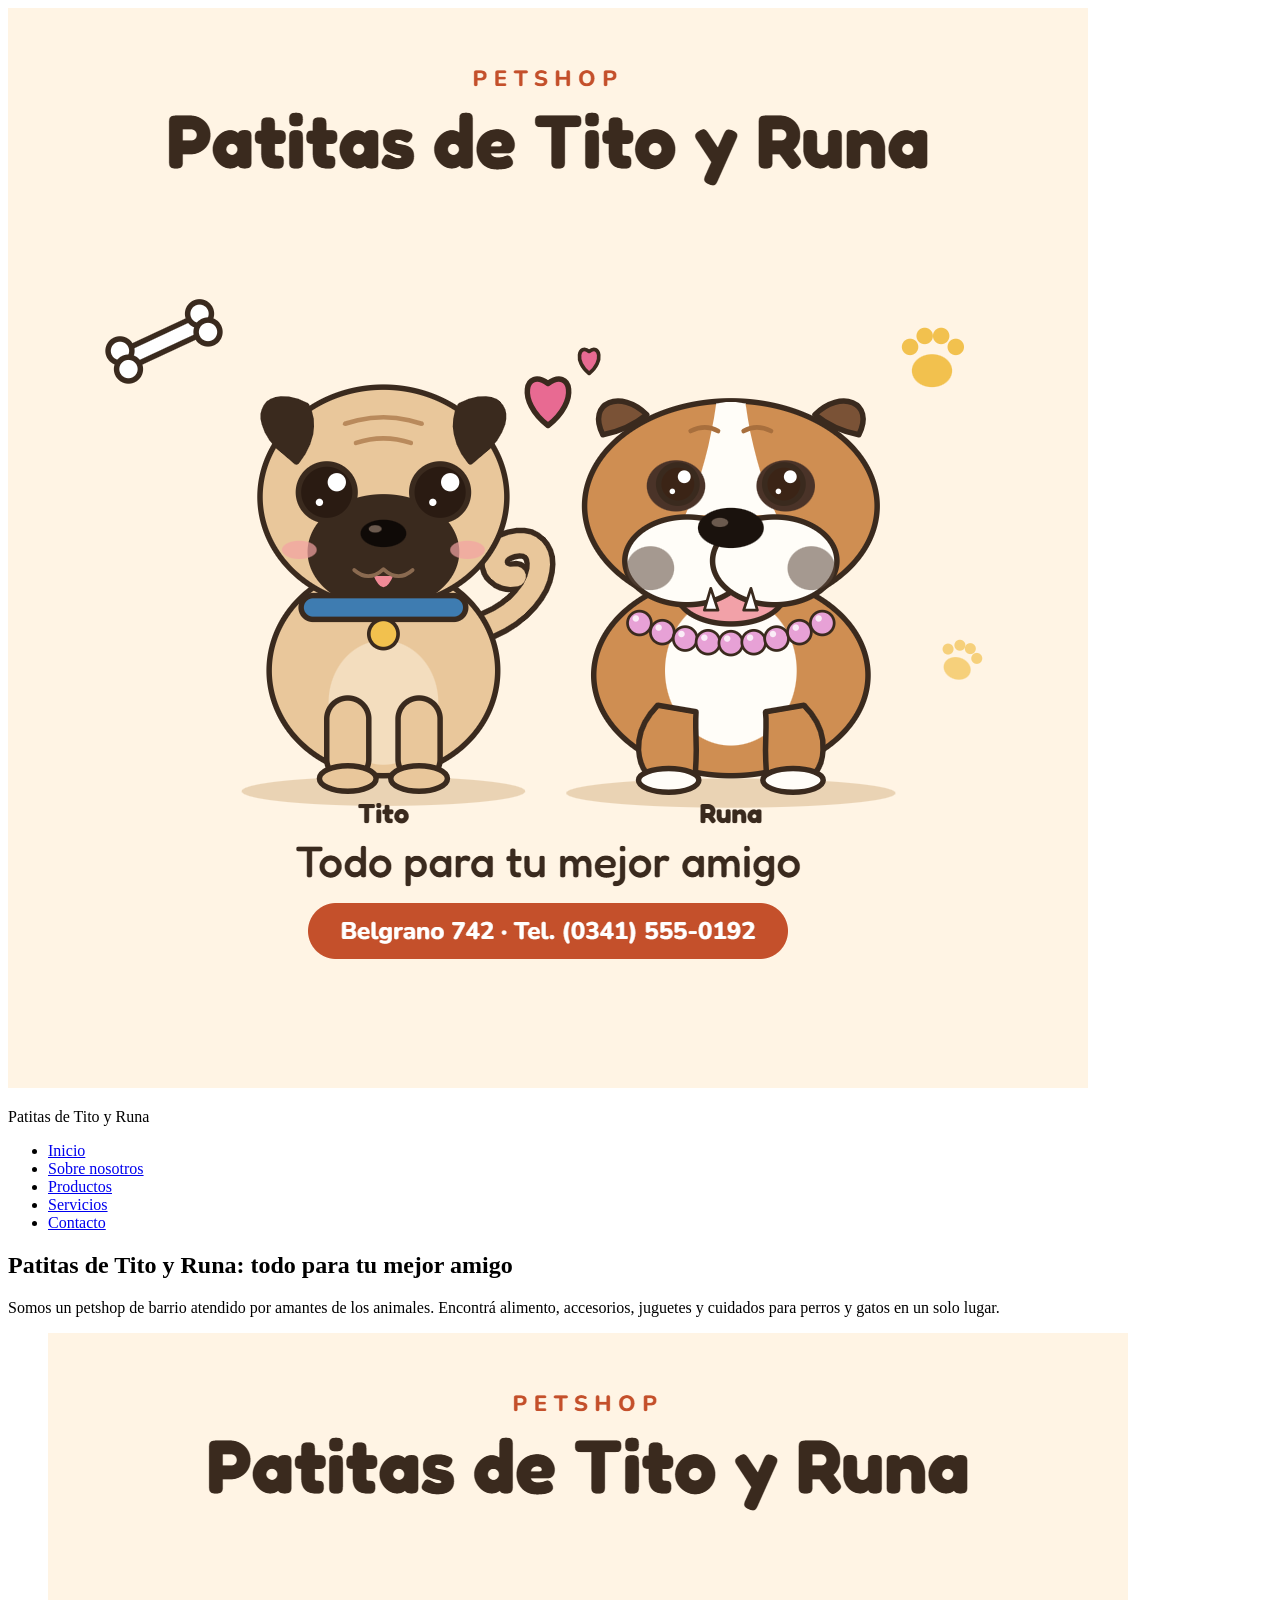
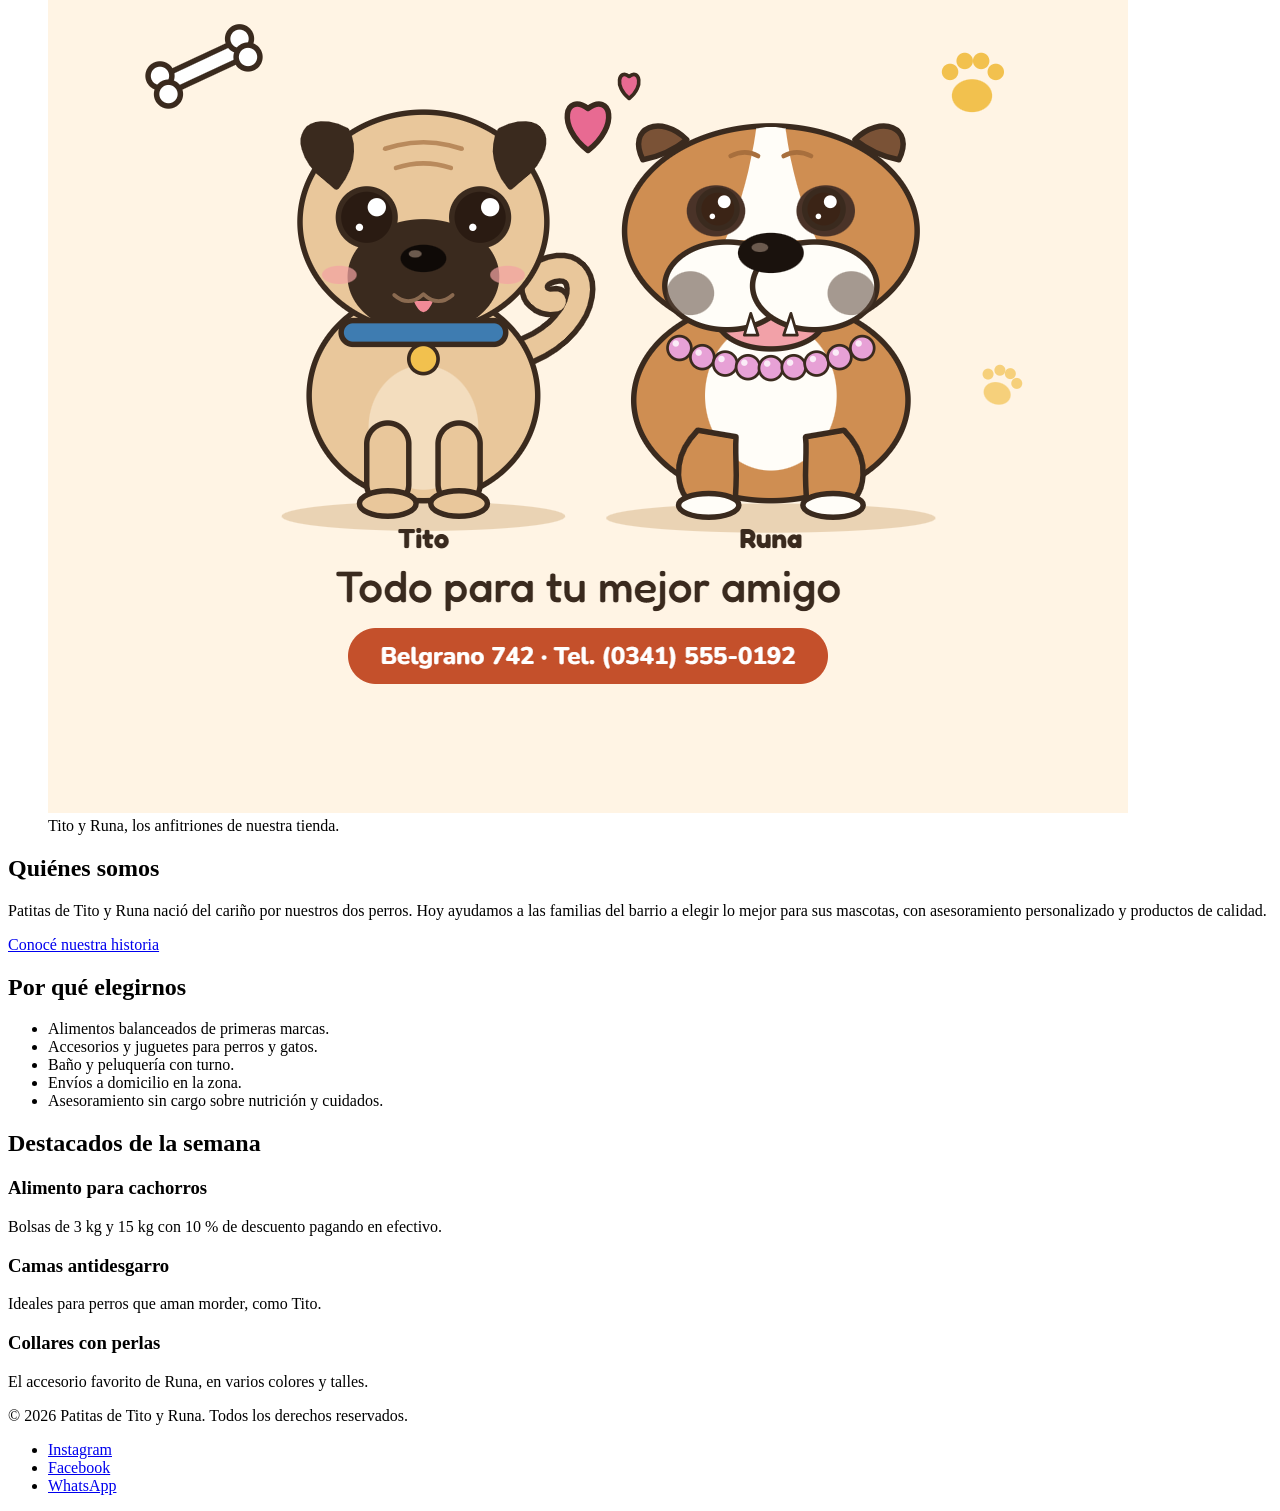
==== index.html @ 101479d8 "Estructura HTML semántica del sitio Patitas de Tito y Runa" ====
<!DOCTYPE html>
<html lang="es">
<head>
    <meta charset="UTF-8">
    <meta name="viewport" content="width=device-width, initial-scale=1.0">
    <title>Inicio | Patitas de Tito y Runa</title>
</head>
<body>
    <header>
        <a href="index.html">
            <img src="img/PugyBulldog.png" alt="Logo de Patitas de Tito y Runa: un pug y una bulldog sentados juntos">
        </a>
        <p>Patitas de Tito y Runa</p>
        <nav>
            <ul>
                <li><a href="index.html">Inicio</a></li>
                <li><a href="pages/nosotros.html">Sobre nosotros</a></li>
                <li><a href="pages/productos.html">Productos</a></li>
                <li><a href="pages/servicios.html">Servicios</a></li>
                <li><a href="pages/contacto.html">Contacto</a></li>
            </ul>
        </nav>
    </header>

    <main>
        <section>
            <h1>Patitas de Tito y Runa: todo para tu mejor amigo</h1>
            <p>Somos un petshop de barrio atendido por amantes de los animales. Encontrá alimento, accesorios, juguetes y cuidados para perros y gatos en un solo lugar.</p>
            <figure>
                <img src="img/PugyBulldog.png" alt="Ilustración de Tito, un pug con collar azul, y Runa, una bulldog con collar de perlas rosas, sentados uno al lado del otro">
                <figcaption>Tito y Runa, los anfitriones de nuestra tienda.</figcaption>
            </figure>
        </section>

        <section>
            <h2>Quiénes somos</h2>
            <p>Patitas de Tito y Runa nació del cariño por nuestros dos perros. Hoy ayudamos a las familias del barrio a elegir lo mejor para sus mascotas, con asesoramiento personalizado y productos de calidad.</p>
            <p><a href="pages/nosotros.html">Conocé nuestra historia</a></p>
        </section>

        <section>
            <h2>Por qué elegirnos</h2>
            <ul>
                <li>Alimentos balanceados de primeras marcas.</li>
                <li>Accesorios y juguetes para perros y gatos.</li>
                <li>Baño y peluquería con turno.</li>
                <li>Envíos a domicilio en la zona.</li>
                <li>Asesoramiento sin cargo sobre nutrición y cuidados.</li>
            </ul>
        </section>

        <section>
            <h2>Destacados de la semana</h2>
            <article>
                <h3>Alimento para cachorros</h3>
                <p>Bolsas de 3 kg y 15 kg con 10 % de descuento pagando en efectivo.</p>
            </article>
            <article>
                <h3>Camas antidesgarro</h3>
                <p>Ideales para perros que aman morder, como Tito.</p>
            </article>
            <article>
                <h3>Collares con perlas</h3>
                <p>El accesorio favorito de Runa, en varios colores y talles.</p>
            </article>
        </section>
    </main>

    <footer>
        <p>&copy; 2026 Patitas de Tito y Runa. Todos los derechos reservados.</p>
        <nav>
            <ul>
                <li><a href="https://www.instagram.com/" target="_blank">Instagram</a></li>
                <li><a href="https://www.facebook.com/" target="_blank">Facebook</a></li>
                <li><a href="https://wa.me/5493415550192" target="_blank">WhatsApp</a></li>
            </ul>
        </nav>
    </footer>
</body>
</html>
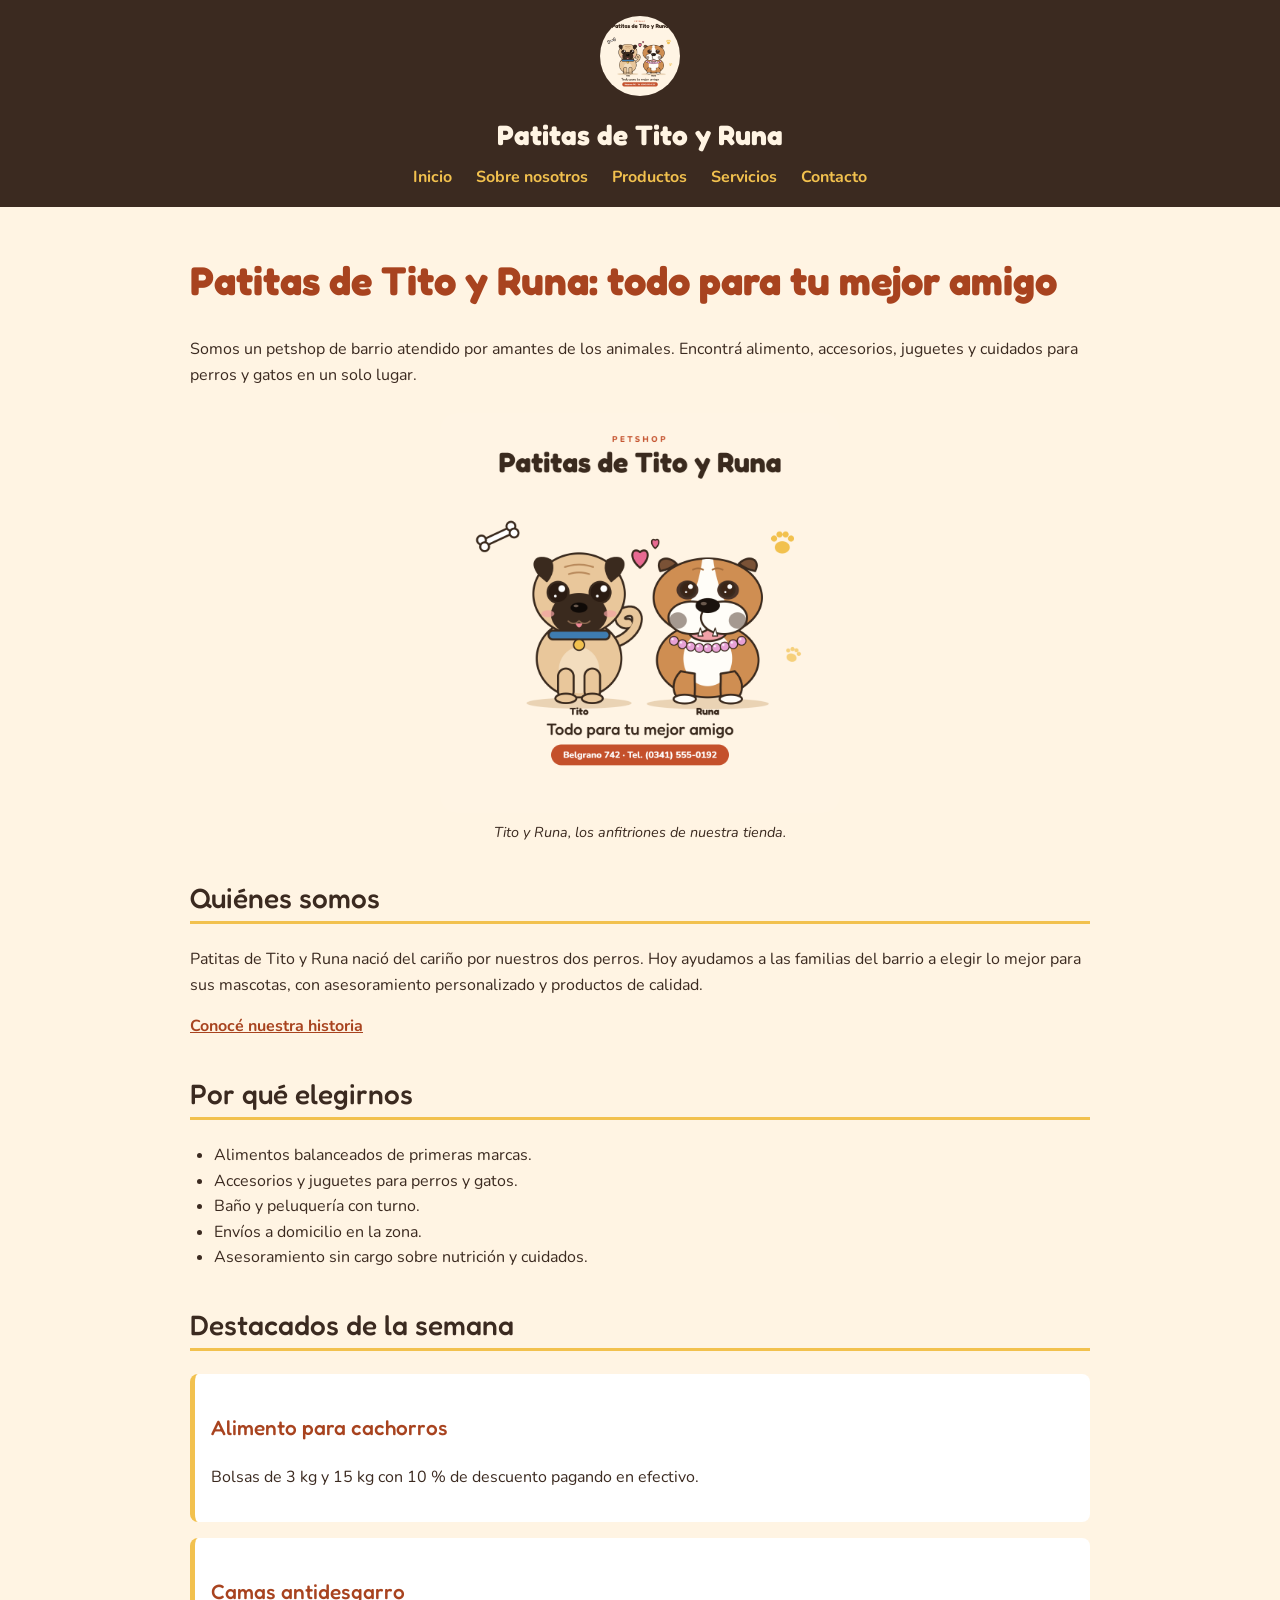
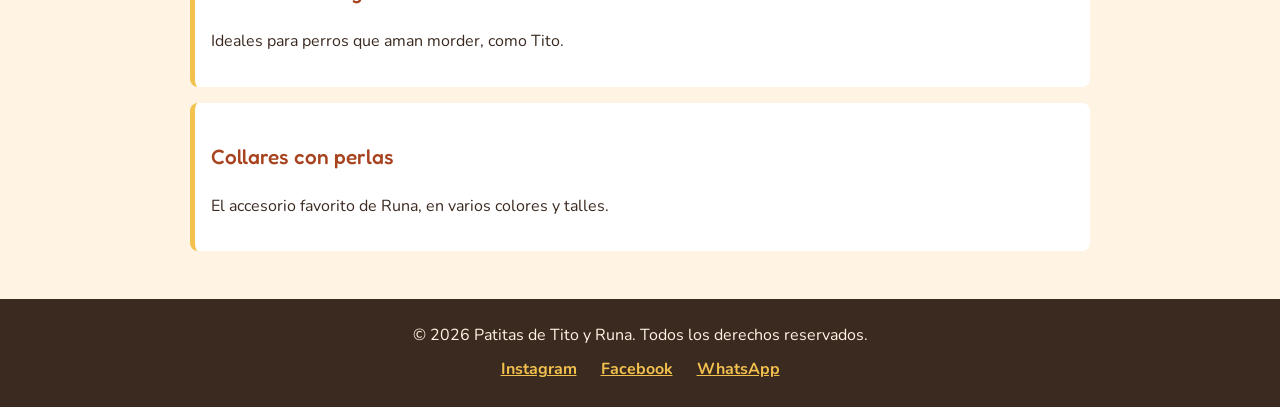
==== commit 84c0fa29: "Hoja de estilos externa con paleta y tipografía" ====
--- a/index.html
+++ b/index.html
@@ -4,43 +4,45 @@
     <meta charset="UTF-8">
     <meta name="viewport" content="width=device-width, initial-scale=1.0">
     <title>Inicio | Patitas de Tito y Runa</title>
+    <link rel="stylesheet" href="https://fonts.googleapis.com/css2?family=Fredoka:wght@500;700&family=Nunito:wght@400;700&display=swap">
+    <link rel="stylesheet" href="styles/styles.css">
 </head>
-<body>
-    <header>
+<body class="pagina">
+    <header class="encabezado">
         <a href="index.html">
-            <img src="img/PugyBulldog.png" alt="Logo de Patitas de Tito y Runa: un pug y una bulldog sentados juntos">
+            <img class="logo" src="img/PugyBulldog.png" alt="Logo de Patitas de Tito y Runa: un pug y una bulldog sentados juntos">
         </a>
-        <p>Patitas de Tito y Runa</p>
+        <p class="marca">Patitas de Tito y Runa</p>
         <nav>
-            <ul>
-                <li><a href="index.html">Inicio</a></li>
-                <li><a href="pages/nosotros.html">Sobre nosotros</a></li>
-                <li><a href="pages/productos.html">Productos</a></li>
-                <li><a href="pages/servicios.html">Servicios</a></li>
-                <li><a href="pages/contacto.html">Contacto</a></li>
+            <ul class="menu-lista">
+                <li><a class="menu-enlace" href="index.html">Inicio</a></li>
+                <li><a class="menu-enlace" href="pages/nosotros.html">Sobre nosotros</a></li>
+                <li><a class="menu-enlace" href="pages/productos.html">Productos</a></li>
+                <li><a class="menu-enlace" href="pages/servicios.html">Servicios</a></li>
+                <li><a class="menu-enlace" href="pages/contacto.html">Contacto</a></li>
             </ul>
         </nav>
     </header>
 
-    <main>
-        <section>
-            <h1>Patitas de Tito y Runa: todo para tu mejor amigo</h1>
+    <main class="contenido">
+        <section class="seccion">
+            <h1 class="titulo-principal">Patitas de Tito y Runa: todo para tu mejor amigo</h1>
             <p>Somos un petshop de barrio atendido por amantes de los animales. Encontrá alimento, accesorios, juguetes y cuidados para perros y gatos en un solo lugar.</p>
-            <figure>
-                <img src="img/PugyBulldog.png" alt="Ilustración de Tito, un pug con collar azul, y Runa, una bulldog con collar de perlas rosas, sentados uno al lado del otro">
-                <figcaption>Tito y Runa, los anfitriones de nuestra tienda.</figcaption>
+            <figure class="figura">
+                <img class="imagen" src="img/PugyBulldog.png" alt="Ilustración de Tito, un pug con collar azul, y Runa, una bulldog con collar de perlas rosas, sentados uno al lado del otro">
+                <figcaption class="epigrafe">Tito y Runa, los anfitriones de nuestra tienda.</figcaption>
             </figure>
         </section>
 
-        <section>
-            <h2>Quiénes somos</h2>
+        <section class="seccion">
+            <h2 class="titulo-seccion">Quiénes somos</h2>
             <p>Patitas de Tito y Runa nació del cariño por nuestros dos perros. Hoy ayudamos a las familias del barrio a elegir lo mejor para sus mascotas, con asesoramiento personalizado y productos de calidad.</p>
-            <p><a href="pages/nosotros.html">Conocé nuestra historia</a></p>
+            <p><a class="enlace" href="pages/nosotros.html">Conocé nuestra historia</a></p>
         </section>
 
-        <section>
-            <h2>Por qué elegirnos</h2>
-            <ul>
+        <section class="seccion">
+            <h2 class="titulo-seccion">Por qué elegirnos</h2>
+            <ul class="lista">
                 <li>Alimentos balanceados de primeras marcas.</li>
                 <li>Accesorios y juguetes para perros y gatos.</li>
                 <li>Baño y peluquería con turno.</li>
@@ -49,30 +51,30 @@
             </ul>
         </section>
 
-        <section>
-            <h2>Destacados de la semana</h2>
-            <article>
-                <h3>Alimento para cachorros</h3>
+        <section class="seccion">
+            <h2 class="titulo-seccion">Destacados de la semana</h2>
+            <article class="tarjeta">
+                <h3 class="titulo-articulo">Alimento para cachorros</h3>
                 <p>Bolsas de 3 kg y 15 kg con 10 % de descuento pagando en efectivo.</p>
             </article>
-            <article>
-                <h3>Camas antidesgarro</h3>
+            <article class="tarjeta">
+                <h3 class="titulo-articulo">Camas antidesgarro</h3>
                 <p>Ideales para perros que aman morder, como Tito.</p>
             </article>
-            <article>
-                <h3>Collares con perlas</h3>
+            <article class="tarjeta">
+                <h3 class="titulo-articulo">Collares con perlas</h3>
                 <p>El accesorio favorito de Runa, en varios colores y talles.</p>
             </article>
         </section>
     </main>
 
-    <footer>
-        <p>&copy; 2026 Patitas de Tito y Runa. Todos los derechos reservados.</p>
+    <footer class="pie">
+        <p class="pie-texto">&copy; 2026 Patitas de Tito y Runa. Todos los derechos reservados.</p>
         <nav>
-            <ul>
-                <li><a href="https://www.instagram.com/" target="_blank">Instagram</a></li>
-                <li><a href="https://www.facebook.com/" target="_blank">Facebook</a></li>
-                <li><a href="https://wa.me/5493415550192" target="_blank">WhatsApp</a></li>
+            <ul class="redes-lista">
+                <li><a class="redes-enlace" href="https://www.instagram.com/" target="_blank">Instagram</a></li>
+                <li><a class="redes-enlace" href="https://www.facebook.com/" target="_blank">Facebook</a></li>
+                <li><a class="redes-enlace" href="https://wa.me/5493415550192" target="_blank">WhatsApp</a></li>
             </ul>
         </nav>
     </footer>
--- a/styles/styles.css
+++ b/styles/styles.css
@@ -0,0 +1,188 @@
+/* ==========================================================
+   Patitas de Tito y Runa - Hoja de estilos
+   ========================================================== */
+
+/* ---------- Paleta de colores ----------
+   Primario:   #3B2A20 (marrón oscuro)
+   Secundario: #A8431F (terracota)
+   Acento:     #F2C14E (amarillo)
+   Fondo:      #FFF4E3 (crema)
+   Blanco:     #FFFFFF
+*/
+
+/* ---------- Base ---------- */
+.pagina {
+    margin: 0;
+    background-color: #FFF4E3;
+    color: #3B2A20;
+    font-family: 'Nunito', sans-serif;
+    font-size: 1rem;
+    font-weight: 400;
+    line-height: 1.6;
+}
+
+/* ---------- Encabezado ---------- */
+.encabezado {
+    background-color: #3B2A20;
+    padding: 1rem;
+    text-align: center;
+}
+
+.logo {
+    width: 80px;
+    border-radius: 50%;
+}
+
+.marca {
+    margin: 0.5rem 0;
+    color: #FFF4E3;
+    font-family: 'Fredoka', sans-serif;
+    font-size: 1.75rem;
+    font-weight: 700;
+}
+
+/* ---------- Menú de navegación ---------- */
+.menu-lista {
+    display: flex;
+    flex-wrap: wrap;
+    justify-content: center;
+    gap: 1.5rem;
+    margin: 0;
+    padding: 0;
+    list-style: none;
+}
+
+.menu-enlace {
+    color: #F2C14E;
+    font-weight: 700;
+    text-decoration: none;
+}
+
+.menu-enlace:hover {
+    text-decoration: underline;
+}
+
+/* ---------- Contenido principal ---------- */
+.contenido {
+    max-width: 900px;
+    margin: 0 auto;
+    padding: 1rem;
+}
+
+.seccion {
+    margin-bottom: 2rem;
+}
+
+/* ---------- Títulos ---------- */
+.titulo-principal {
+    color: #A8431F;
+    font-family: 'Fredoka', sans-serif;
+    font-size: 2.5rem;
+    font-weight: 700;
+    line-height: 1.2;
+}
+
+.titulo-seccion {
+    color: #3B2A20;
+    font-family: 'Fredoka', sans-serif;
+    font-size: 1.75rem;
+    font-weight: 500;
+    border-bottom: 3px solid #F2C14E;
+}
+
+.titulo-articulo {
+    color: #A8431F;
+    font-family: 'Fredoka', sans-serif;
+    font-size: 1.3rem;
+    font-weight: 500;
+}
+
+/* ---------- Enlaces ---------- */
+.enlace {
+    color: #A8431F;
+    font-weight: 700;
+}
+
+/* ---------- Imágenes ---------- */
+.figura {
+    margin: 1.5rem 0;
+    text-align: center;
+}
+
+.imagen {
+    width: 100%;
+    max-width: 400px;
+    border-radius: 1rem;
+}
+
+.epigrafe {
+    font-size: 0.9rem;
+    font-style: italic;
+}
+
+/* ---------- Listas y tarjetas ---------- */
+.lista {
+    padding-left: 1.5rem;
+}
+
+.tarjeta {
+    margin-bottom: 1rem;
+    padding: 1rem;
+    background-color: #FFFFFF;
+    border-left: 5px solid #F2C14E;
+    border-radius: 0.5rem;
+}
+
+/* ---------- Formulario ---------- */
+.etiqueta {
+    display: block;
+    font-weight: 700;
+}
+
+.campo {
+    width: 100%;
+    max-width: 400px;
+    padding: 0.5rem;
+    border: 2px solid #3B2A20;
+    border-radius: 0.5rem;
+    font-family: 'Nunito', sans-serif;
+    font-size: 1rem;
+}
+
+.boton {
+    padding: 0.6rem 1.5rem;
+    background-color: #A8431F;
+    color: #FFFFFF;
+    border: none;
+    border-radius: 2rem;
+    font-family: 'Fredoka', sans-serif;
+    font-size: 1rem;
+    font-weight: 500;
+    cursor: pointer;
+}
+
+/* ---------- Pie de página ---------- */
+.pie {
+    background-color: #3B2A20;
+    color: #FFF4E3;
+    padding: 1.5rem 1rem;
+    text-align: center;
+}
+
+.pie-texto {
+    margin: 0 0 0.5rem;
+}
+
+.redes-lista {
+    display: flex;
+    justify-content: center;
+    gap: 1.5rem;
+    margin: 0;
+    padding: 0;
+    list-style: none;
+}
+
+.redes-enlace {
+    color: #F2C14E;
+    font-weight: 700;
+}
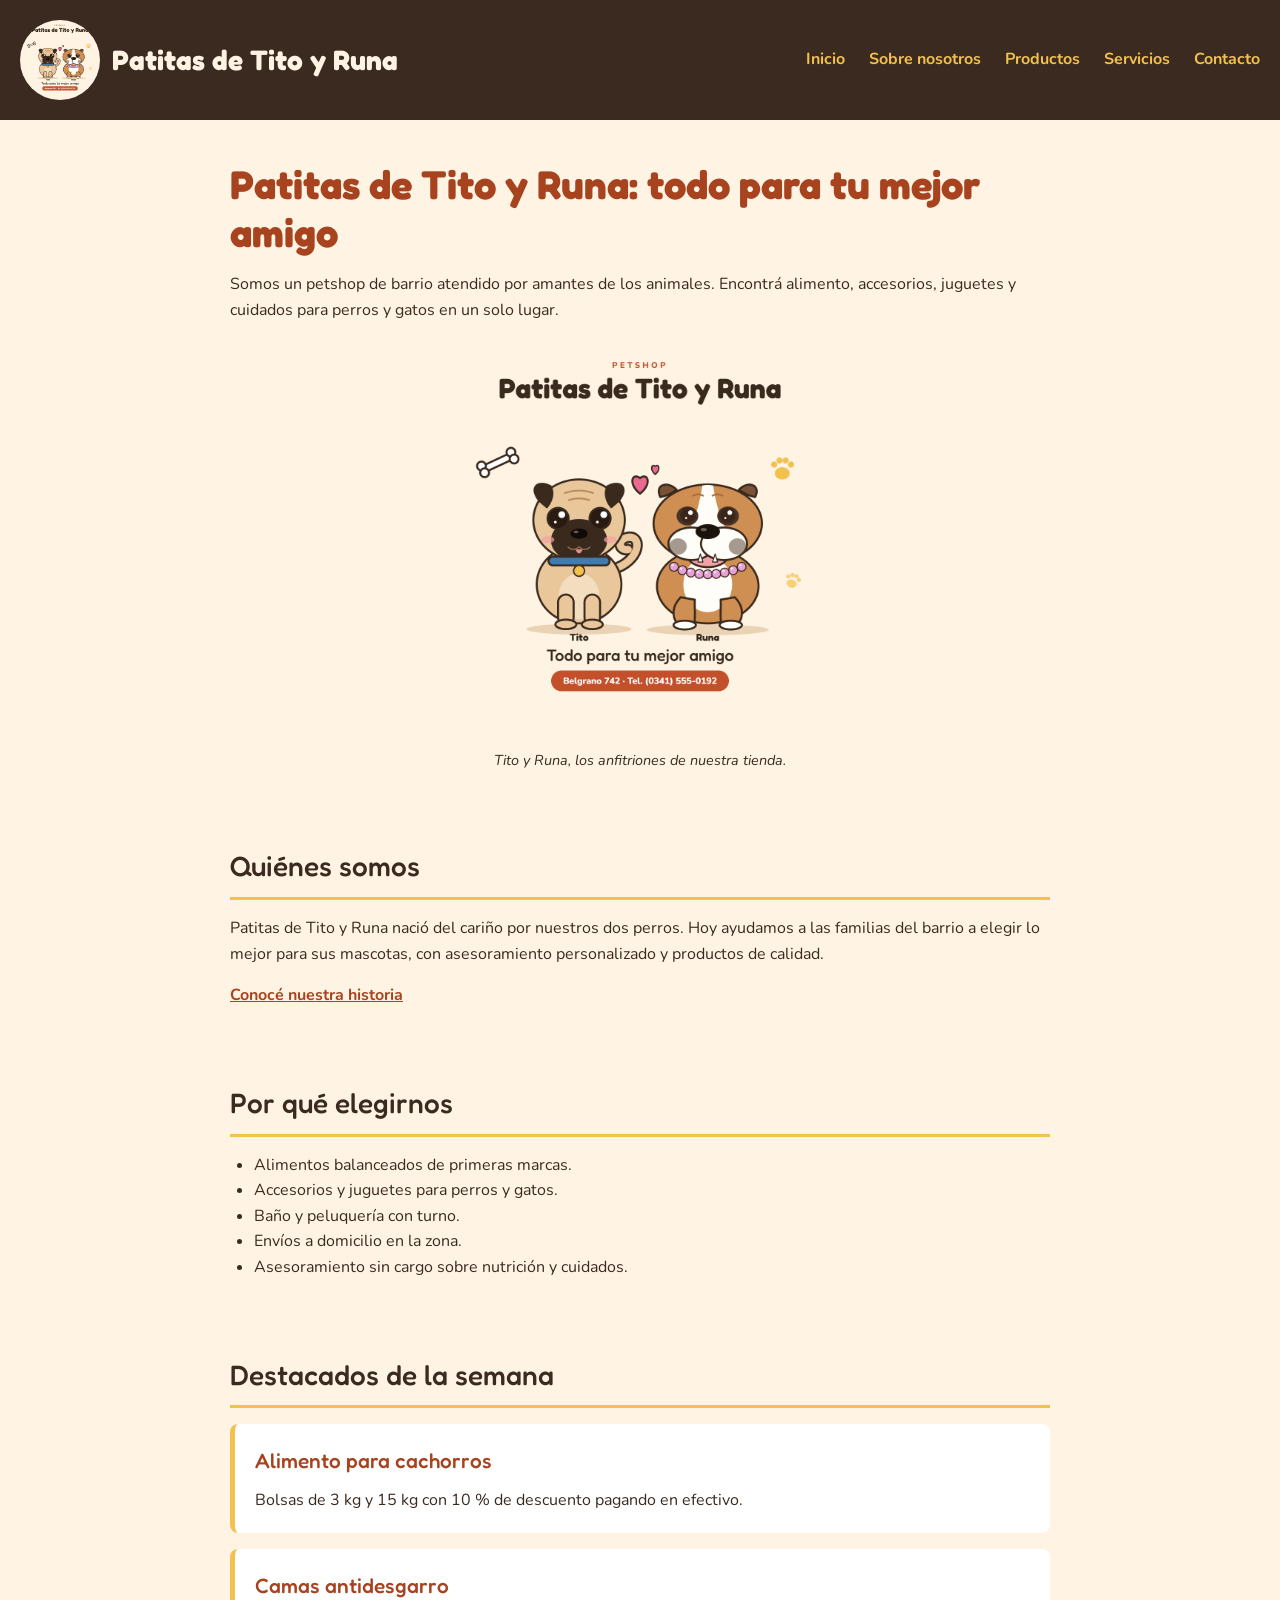
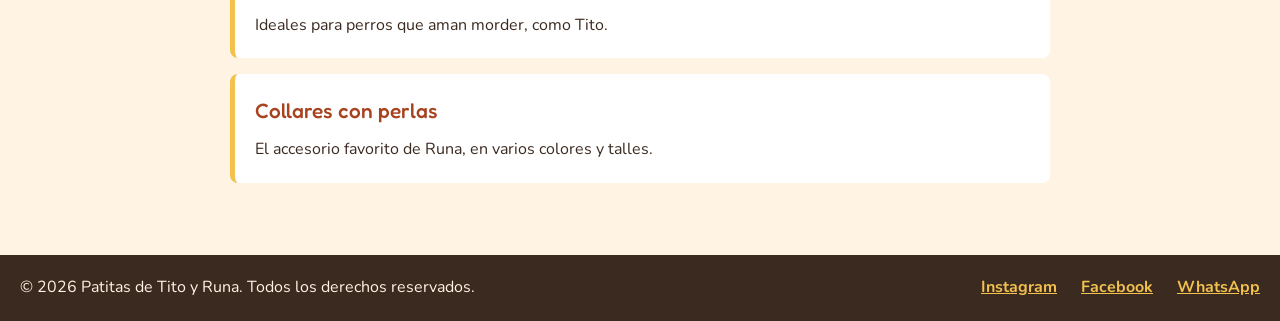
==== commit a6a3a825: "Layout con Flexbox y box model en navbar y secciones" ====
--- a/index.html
+++ b/index.html
@@ -9,10 +9,10 @@
 </head>
 <body class="pagina">
     <header class="encabezado">
-        <a href="index.html">
+        <a class="marca" href="index.html">
             <img class="logo" src="img/PugyBulldog.png" alt="Logo de Patitas de Tito y Runa: un pug y una bulldog sentados juntos">
+            Patitas de Tito y Runa
         </a>
-        <p class="marca">Patitas de Tito y Runa</p>
         <nav>
             <ul class="menu-lista">
                 <li><a class="menu-enlace" href="index.html">Inicio</a></li>
@@ -69,7 +69,7 @@
     </main>
 
     <footer class="pie">
-        <p class="pie-texto">&copy; 2026 Patitas de Tito y Runa. Todos los derechos reservados.</p>
+        <p>&copy; 2026 Patitas de Tito y Runa. Todos los derechos reservados.</p>
         <nav>
             <ul class="redes-lista">
                 <li><a class="redes-enlace" href="https://www.instagram.com/" target="_blank">Instagram</a></li>
--- a/styles/styles.css
+++ b/styles/styles.css
@@ -1,18 +1,12 @@
-/* ==========================================================
-   Patitas de Tito y Runa - Hoja de estilos
-   ========================================================== */
-
-/* ---------- Paleta de colores ----------
-   Primario:   #3B2A20 (marrón oscuro)
-   Secundario: #A8431F (terracota)
-   Acento:     #F2C14E (amarillo)
-   Fondo:      #FFF4E3 (crema)
-   Blanco:     #FFFFFF
-*/
+/* ---------- Reset ---------- */
+* {
+    margin: 0;
+    padding: 0;
+    box-sizing: border-box;
+}
 
 /* ---------- Base ---------- */
 .pagina {
-    margin: 0;
     background-color: #FFF4E3;
     color: #3B2A20;
     font-family: 'Nunito', sans-serif;
@@ -21,11 +15,26 @@
     line-height: 1.6;
 }
 
-/* ---------- Encabezado ---------- */
+/* ---------- Encabezado (navbar) ---------- */
 .encabezado {
+    display: flex;
+    flex-wrap: wrap;
+    justify-content: space-between;
+    align-items: center;
+    gap: 20px;
+    padding: 20px;
     background-color: #3B2A20;
-    padding: 1rem;
-    text-align: center;
+}
+
+.marca {
+    display: flex;
+    align-items: center;
+    gap: 12px;
+    color: #FFF4E3;
+    font-family: 'Fredoka', sans-serif;
+    font-size: 1.75rem;
+    font-weight: 700;
+    text-decoration: none;
 }
 
 .logo {
@@ -33,22 +42,12 @@
     border-radius: 50%;
 }
 
-.marca {
-    margin: 0.5rem 0;
-    color: #FFF4E3;
-    font-family: 'Fredoka', sans-serif;
-    font-size: 1.75rem;
-    font-weight: 700;
-}
-
 /* ---------- Menú de navegación ---------- */
 .menu-lista {
     display: flex;
     flex-wrap: wrap;
-    justify-content: center;
-    gap: 1.5rem;
-    margin: 0;
-    padding: 0;
+    align-items: center;
+    gap: 24px;
     list-style: none;
 }
 
@@ -66,11 +65,15 @@
 .contenido {
     max-width: 900px;
     margin: 0 auto;
-    padding: 1rem;
+    padding: 20px;
 }
 
 .seccion {
-    margin-bottom: 2rem;
+    display: flex;
+    flex-direction: column;
+    gap: 16px;
+    padding: 20px;
+    margin-bottom: 32px;
 }
 
 /* ---------- Títulos ---------- */
@@ -83,6 +86,7 @@
 }
 
 .titulo-seccion {
+    padding-bottom: 8px;
     color: #3B2A20;
     font-family: 'Fredoka', sans-serif;
     font-size: 1.75rem;
@@ -105,7 +109,10 @@
 
 /* ---------- Imágenes ---------- */
 .figura {
-    margin: 1.5rem 0;
+    display: flex;
+    flex-direction: column;
+    align-items: center;
+    gap: 10px;
     text-align: center;
 }
 
@@ -122,18 +129,26 @@
 
 /* ---------- Listas y tarjetas ---------- */
 .lista {
-    padding-left: 1.5rem;
+    padding-left: 24px;
 }
 
 .tarjeta {
-    margin-bottom: 1rem;
-    padding: 1rem;
+    display: flex;
+    flex-direction: column;
+    gap: 10px;
+    padding: 20px;
     background-color: #FFFFFF;
     border-left: 5px solid #F2C14E;
     border-radius: 0.5rem;
 }
 
 /* ---------- Formulario ---------- */
+.formulario {
+    display: flex;
+    flex-direction: column;
+    gap: 16px;
+}
+
 .etiqueta {
     display: block;
     font-weight: 700;
@@ -142,7 +157,7 @@
 .campo {
     width: 100%;
     max-width: 400px;
-    padding: 0.5rem;
+    padding: 10px;
     border: 2px solid #3B2A20;
     border-radius: 0.5rem;
     font-family: 'Nunito', sans-serif;
@@ -150,7 +165,7 @@
 }
 
 .boton {
-    padding: 0.6rem 1.5rem;
+    padding: 10px 24px;
     background-color: #A8431F;
     color: #FFFFFF;
     border: none;
@@ -163,22 +178,20 @@
 
 /* ---------- Pie de página ---------- */
 .pie {
+    display: flex;
+    flex-wrap: wrap;
+    justify-content: space-between;
+    align-items: center;
+    gap: 20px;
+    padding: 20px;
     background-color: #3B2A20;
     color: #FFF4E3;
-    padding: 1.5rem 1rem;
-    text-align: center;
-}
-
-.pie-texto {
-    margin: 0 0 0.5rem;
 }
 
 .redes-lista {
     display: flex;
-    justify-content: center;
-    gap: 1.5rem;
-    margin: 0;
-    padding: 0;
+    align-items: center;
+    gap: 24px;
     list-style: none;
 }
 
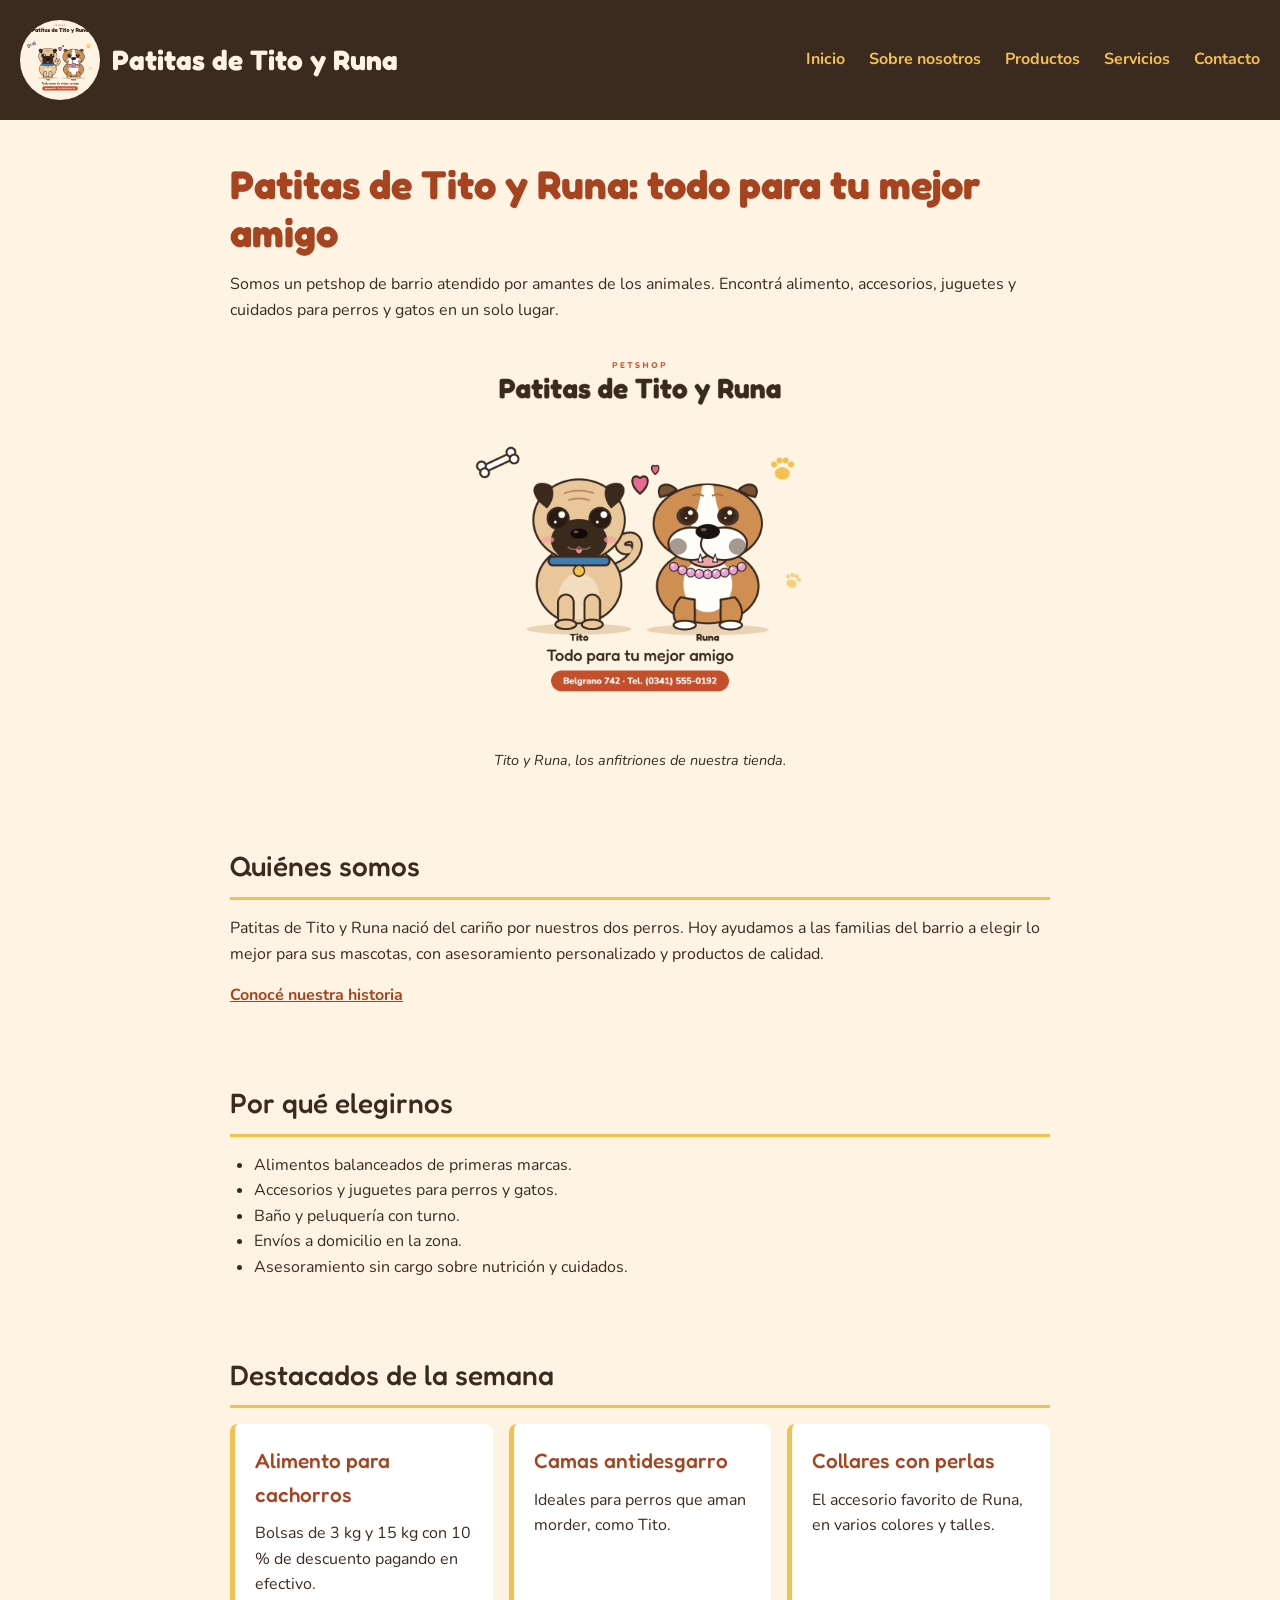
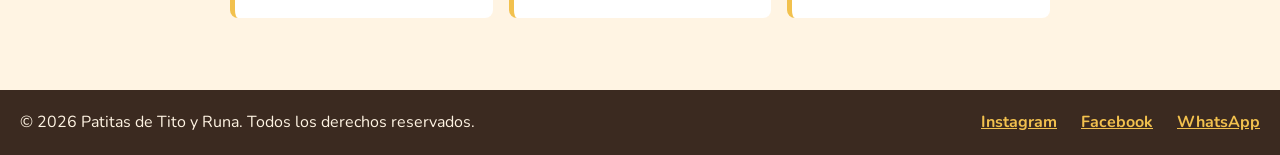
==== commit 54a9ebc4: "Layout con CSS Grid y media query para escritorio" ====
--- a/index.html
+++ b/index.html
@@ -51,17 +51,17 @@
             </ul>
         </section>
 
-        <section class="seccion">
+        <section class="seccion destacados">
             <h2 class="titulo-seccion">Destacados de la semana</h2>
-            <article class="tarjeta">
+            <article class="tarjeta tarjeta-cachorros">
                 <h3 class="titulo-articulo">Alimento para cachorros</h3>
                 <p>Bolsas de 3 kg y 15 kg con 10 % de descuento pagando en efectivo.</p>
             </article>
-            <article class="tarjeta">
+            <article class="tarjeta tarjeta-camas">
                 <h3 class="titulo-articulo">Camas antidesgarro</h3>
                 <p>Ideales para perros que aman morder, como Tito.</p>
             </article>
-            <article class="tarjeta">
+            <article class="tarjeta tarjeta-collares">
                 <h3 class="titulo-articulo">Collares con perlas</h3>
                 <p>El accesorio favorito de Runa, en varios colores y talles.</p>
             </article>
--- a/styles/styles.css
+++ b/styles/styles.css
@@ -199,3 +199,78 @@
     color: #F2C14E;
     font-weight: 700;
 }
+
+/* ---------- Grilla de tarjetas ---------- */
+.destacados {
+    display: grid;
+    grid-template-columns: 1fr;
+    grid-template-areas:
+        "titulo"
+        "cachorros"
+        "camas"
+        "collares";
+    gap: 16px;
+}
+
+.categorias {
+    display: grid;
+    grid-template-columns: 1fr;
+    grid-template-areas:
+        "titulo"
+        "alimentos"
+        "accesorios"
+        "juguetes"
+        "higiene";
+    gap: 16px;
+}
+
+.destacados .titulo-seccion,
+.categorias .titulo-seccion {
+    grid-area: titulo;
+}
+
+.tarjeta-cachorros {
+    grid-area: cachorros;
+}
+
+.tarjeta-camas {
+    grid-area: camas;
+}
+
+.tarjeta-collares {
+    grid-area: collares;
+}
+
+.tarjeta-alimentos {
+    grid-area: alimentos;
+}
+
+.tarjeta-accesorios {
+    grid-area: accesorios;
+}
+
+.tarjeta-juguetes {
+    grid-area: juguetes;
+}
+
+.tarjeta-higiene {
+    grid-area: higiene;
+}
+
+/* ---------- Media query: pantallas grandes ---------- */
+@media (min-width: 1024px) {
+    .destacados {
+        grid-template-columns: 1fr 1fr 1fr;
+        grid-template-areas:
+            "titulo titulo titulo"
+            "cachorros camas collares";
+    }
+
+    .categorias {
+        grid-template-columns: 1fr 1fr;
+        grid-template-areas:
+            "titulo titulo"
+            "alimentos accesorios"
+            "juguetes higiene";
+    }
+}
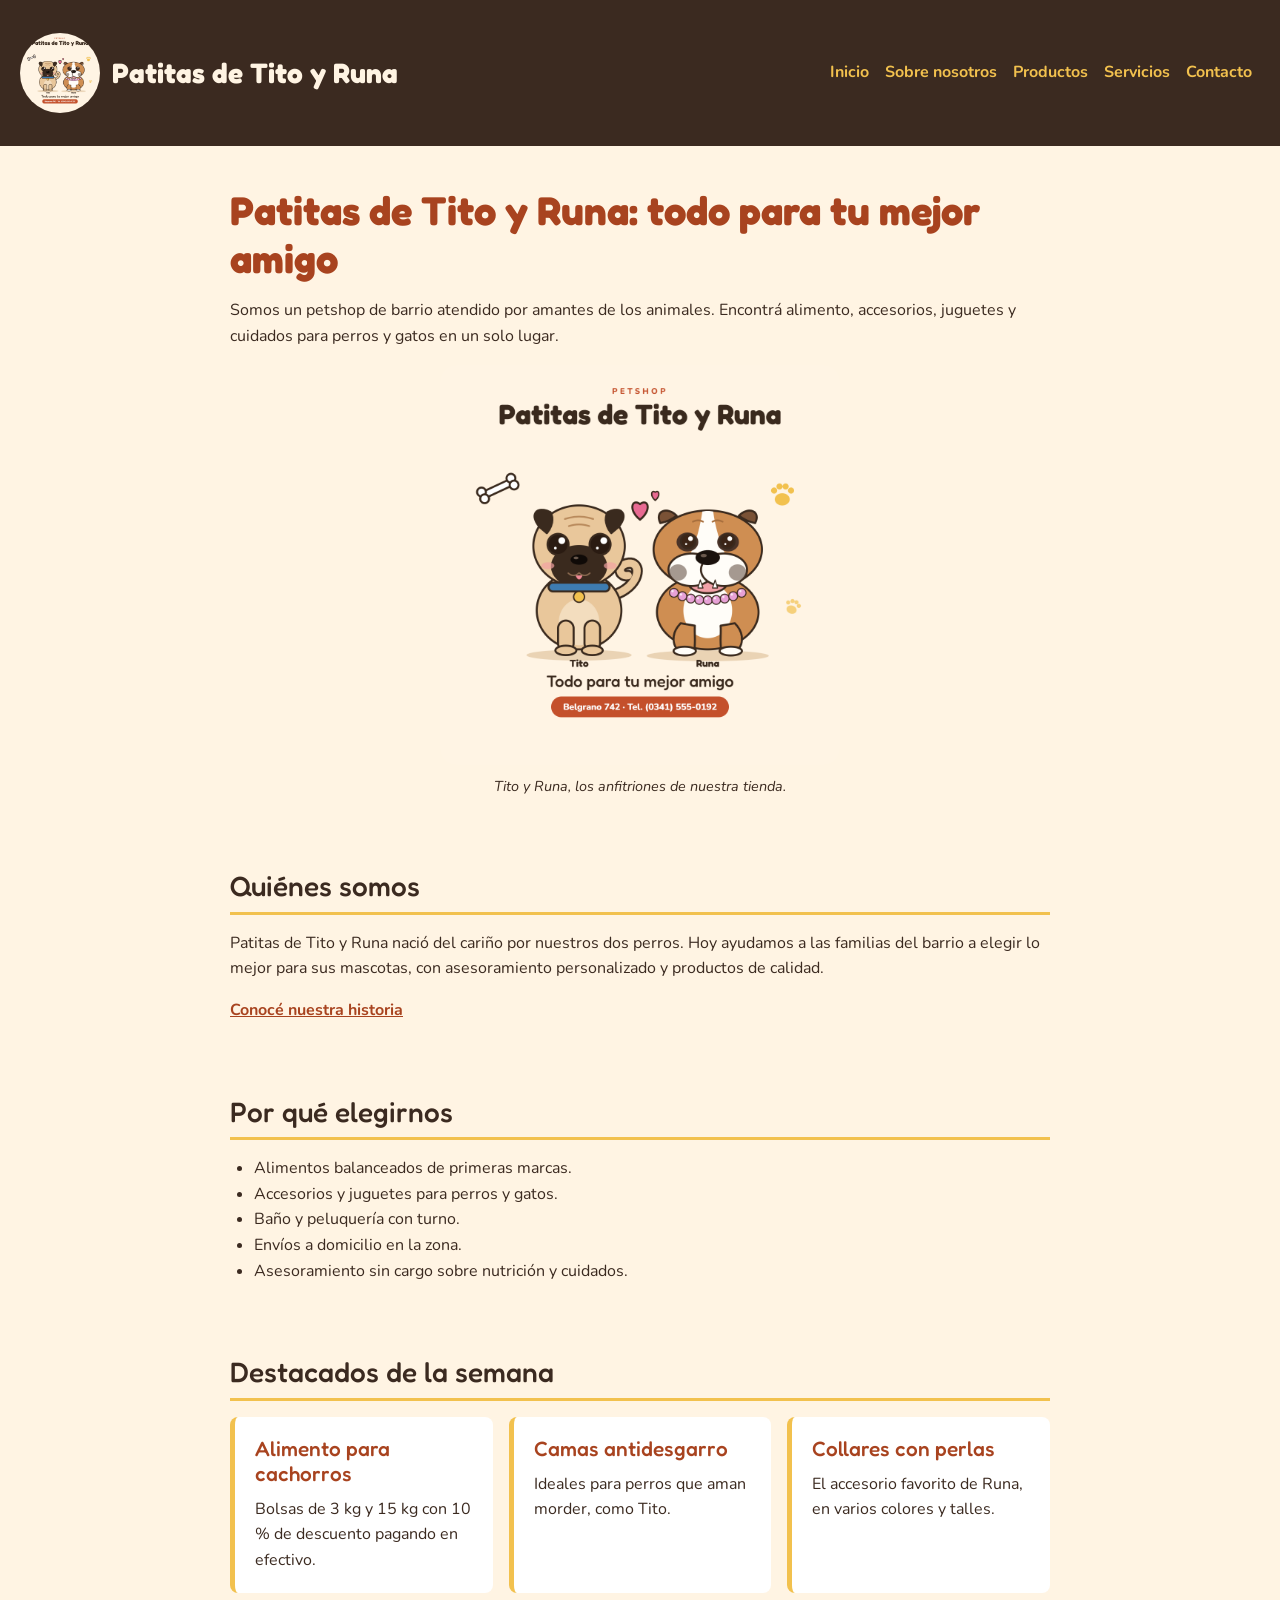
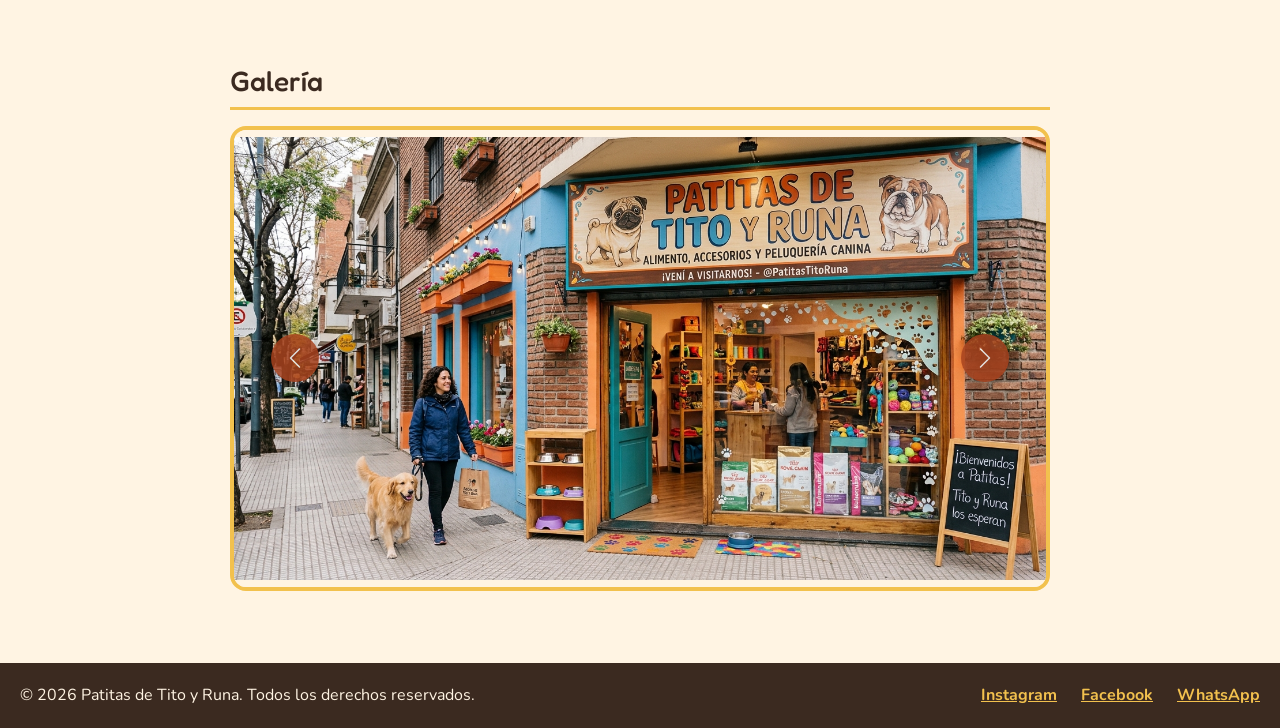
==== commit 48ef75d2: "Integración de Bootstrap, carousel, modal, estados interactivos y breakpoint tablet" ====
--- a/index.html
+++ b/index.html
@@ -5,22 +5,29 @@
     <meta name="viewport" content="width=device-width, initial-scale=1.0">
     <title>Inicio | Patitas de Tito y Runa</title>
     <link rel="stylesheet" href="https://fonts.googleapis.com/css2?family=Fredoka:wght@500;700&family=Nunito:wght@400;700&display=swap">
+    <link href="https://cdn.jsdelivr.net/npm/bootstrap@5.3.8/dist/css/bootstrap.min.css" rel="stylesheet">
     <link rel="stylesheet" href="styles/styles.css">
 </head>
 <body class="pagina">
     <header class="encabezado">
-        <a class="marca" href="index.html">
-            <img class="logo" src="img/PugyBulldog.png" alt="Logo de Patitas de Tito y Runa: un pug y una bulldog sentados juntos">
-            Patitas de Tito y Runa
-        </a>
-        <nav>
-            <ul class="menu-lista">
-                <li><a class="menu-enlace" href="index.html">Inicio</a></li>
-                <li><a class="menu-enlace" href="pages/nosotros.html">Sobre nosotros</a></li>
-                <li><a class="menu-enlace" href="pages/productos.html">Productos</a></li>
-                <li><a class="menu-enlace" href="pages/servicios.html">Servicios</a></li>
-                <li><a class="menu-enlace" href="pages/contacto.html">Contacto</a></li>
-            </ul>
+        <nav class="navbar navbar-expand-lg" data-bs-theme="dark">
+            <a class="navbar-brand marca" href="index.html">
+                <img class="logo" src="img/PugyBulldog.png" alt="Logo de Patitas de Tito y Runa: un pug y una bulldog sentados juntos">
+                Patitas de Tito y Runa
+            </a>
+            <button class="navbar-toggler boton-menu" type="button" data-bs-toggle="collapse" data-bs-target="#menuPrincipal">
+                <span class="navbar-toggler-icon"></span>
+                <span class="visually-hidden">Abrir menú</span>
+            </button>
+            <div class="collapse navbar-collapse" id="menuPrincipal">
+                <ul class="navbar-nav ms-auto">
+                    <li class="nav-item"><a class="nav-link menu-enlace" href="index.html">Inicio</a></li>
+                    <li class="nav-item"><a class="nav-link menu-enlace" href="pages/nosotros.html">Sobre nosotros</a></li>
+                    <li class="nav-item"><a class="nav-link menu-enlace" href="pages/productos.html">Productos</a></li>
+                    <li class="nav-item"><a class="nav-link menu-enlace" href="pages/servicios.html">Servicios</a></li>
+                    <li class="nav-item"><a class="nav-link menu-enlace" href="pages/contacto.html">Contacto</a></li>
+                </ul>
+            </div>
         </nav>
     </header>
 
@@ -66,6 +73,31 @@
                 <p>El accesorio favorito de Runa, en varios colores y talles.</p>
             </article>
         </section>
+
+        <section class="seccion">
+            <h2 class="titulo-seccion">Galería</h2>
+            <div id="galeria" class="carousel slide carrusel">
+                <div class="carousel-inner">
+                    <div class="carousel-item active">
+                        <img class="d-block w-100 carrusel-imagen" src="img/FrenteDelPetshop.jpg" alt="Frente del local de Patitas de Tito y Runa">
+                    </div>
+                    <div class="carousel-item">
+                        <img class="d-block w-100 carrusel-imagen" src="img/Juguetes.jpg" alt="Seccion de juguetes">
+                    </div>
+                    <div class="carousel-item">
+                        <img class="d-block w-100 carrusel-imagen" src="img/TitoBanandose.jpg" alt="Un pug al que lo están bañando">
+                    </div>
+                </div>
+                <button class="carousel-control-prev carrusel-control" type="button" data-bs-target="#galeria" data-bs-slide="prev">
+                    <span class="carousel-control-prev-icon carrusel-icono"></span>
+                    <span class="visually-hidden">Anterior</span>
+                </button>
+                <button class="carousel-control-next carrusel-control" type="button" data-bs-target="#galeria" data-bs-slide="next">
+                    <span class="carousel-control-next-icon carrusel-icono"></span>
+                    <span class="visually-hidden">Siguiente</span>
+                </button>
+            </div>
+        </section>
     </main>
 
     <footer class="pie">
@@ -78,5 +110,6 @@
             </ul>
         </nav>
     </footer>
+    <script src="https://cdn.jsdelivr.net/npm/bootstrap@5.3.8/dist/js/bootstrap.bundle.min.js"></script>
 </body>
 </html>
